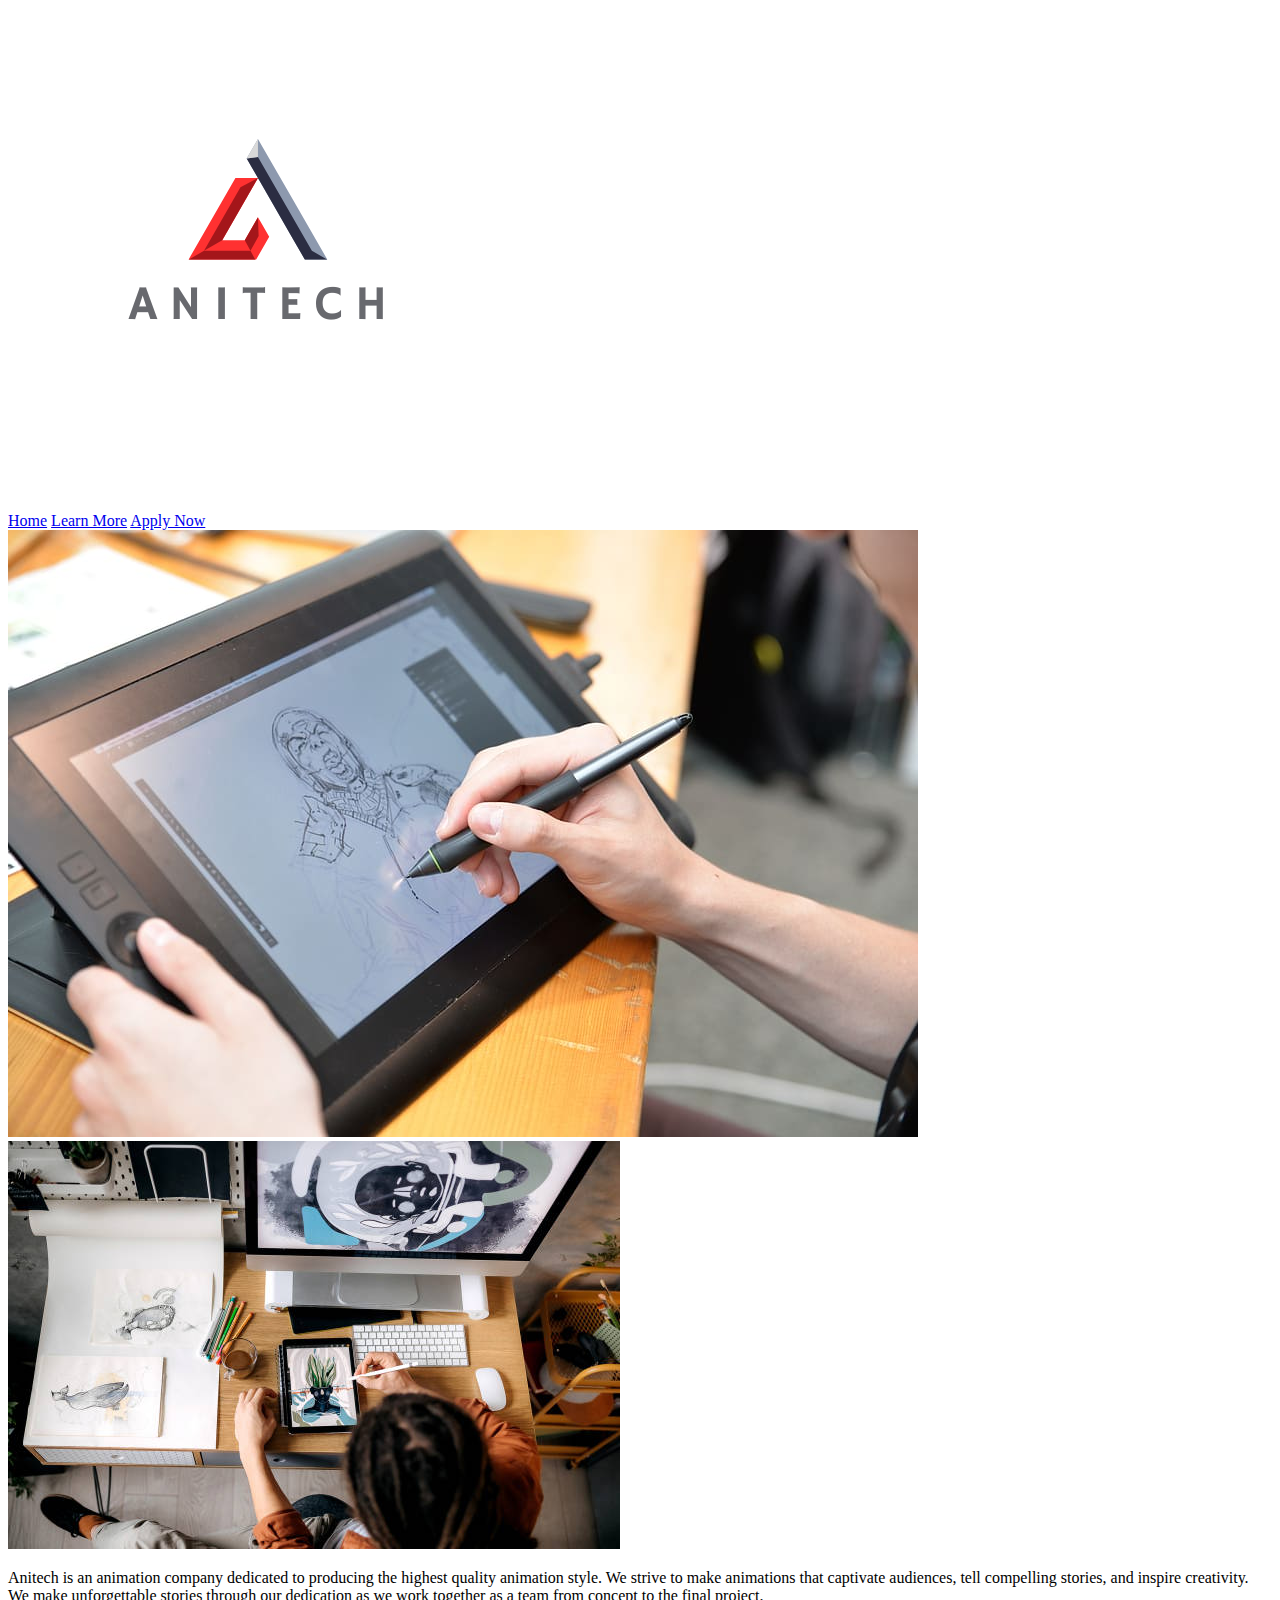
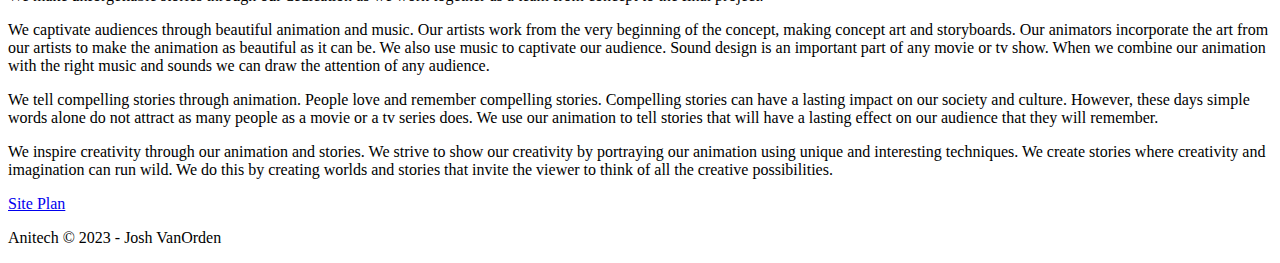
==== animation_studio/index.html @ b6055673 "Created the pages and added conent to them" ====
<!DOCTYPE html>
<html lang="en">
<head>
    <link rel="stylesheet" href="styles/style.css">
    <meta charset="UTF-8">
    <meta http-equiv="X-UA-Compatible" content="IE=edge">
    <meta name="viewport" content="width=device-width, initial-scale=1.0">
    <title>Anitech</title>
</head>

<body>
    <header>
        <a id="logo_link" href="index.html">
            <img class="logo" src="images/logo.png" alt="Dry Oar Logo">
        </a>
        <nav>
            <a href="index.html">Home</a>
            <a href="learn-more.html">Learn More</a>
            <a href="apply-now.html">Apply Now</a>
        </nav>
    </header>

    <main>
        <section class="home-images">
            <img class="home1" src="images/home1.jpg" alt="Home 1 Image">
            <img class="home2" src="images/home2.jpg" alt="Home 2 Image">
        <section class="home-msg">
            <section class="msg-1">
                <p>Anitech is an animation company dedicated to producing the highest quality animation style. We strive to make animations that captivate audiences, tell compelling stories, and inspire creativity. We make unforgettable stories through our dedication as we work together as a team from concept to the final project.</p>
            </section>
            <section class="msg-2">
                <p>We captivate audiences through beautiful animation and music. Our artists work from the very beginning of the concept, making concept art and storyboards. Our animators incorporate the art from our artists to make the animation as beautiful as it can be. We also use music to captivate our audience. Sound design is an important part of any movie or tv show. When we combine our animation with the right music and sounds we can draw the attention of any audience.</p>
            </section>
            <section class="msg-3">
                <p>We tell compelling stories through animation. People love and remember compelling stories. Compelling stories can have a lasting impact on our society and culture. However, these days simple words alone do not attract as many people as a movie or a tv series does. We use our animation to tell stories that will have a lasting effect on our audience that they will remember.</p>
            </section>
            <section class="msg-4">
                <p>We inspire creativity through our animation and stories. We strive to show our creativity by portraying our animation using unique and interesting techniques. We create stories where creativity and imagination can run wild. We do this by creating worlds and stories that invite the viewer to think of all the creative possibilities.</p>
            </section>
        </section>
    </main>

    <footer>
        <p><a href="site-plan.html">Site Plan</a></p>
        <p>Anitech &copy; 2023 - Josh VanOrden</p>
    </footer>
    </body>
</html>
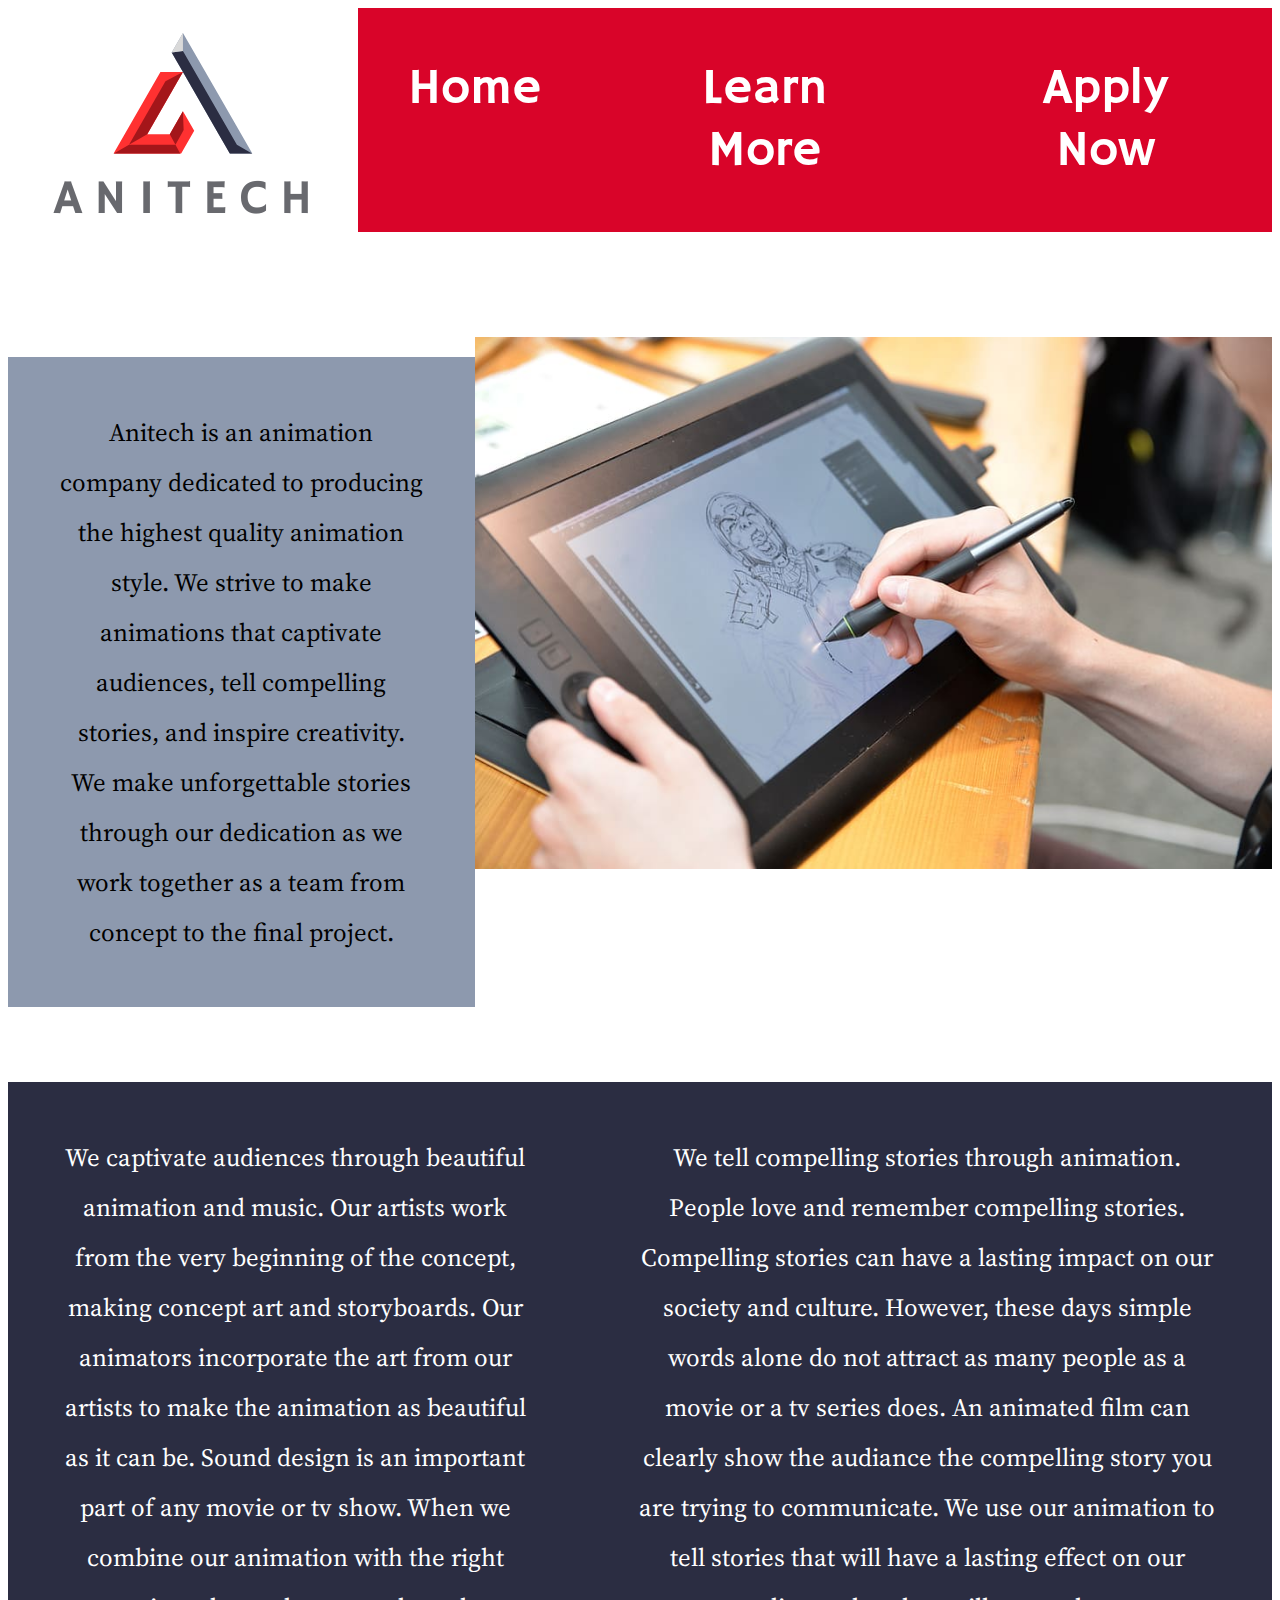
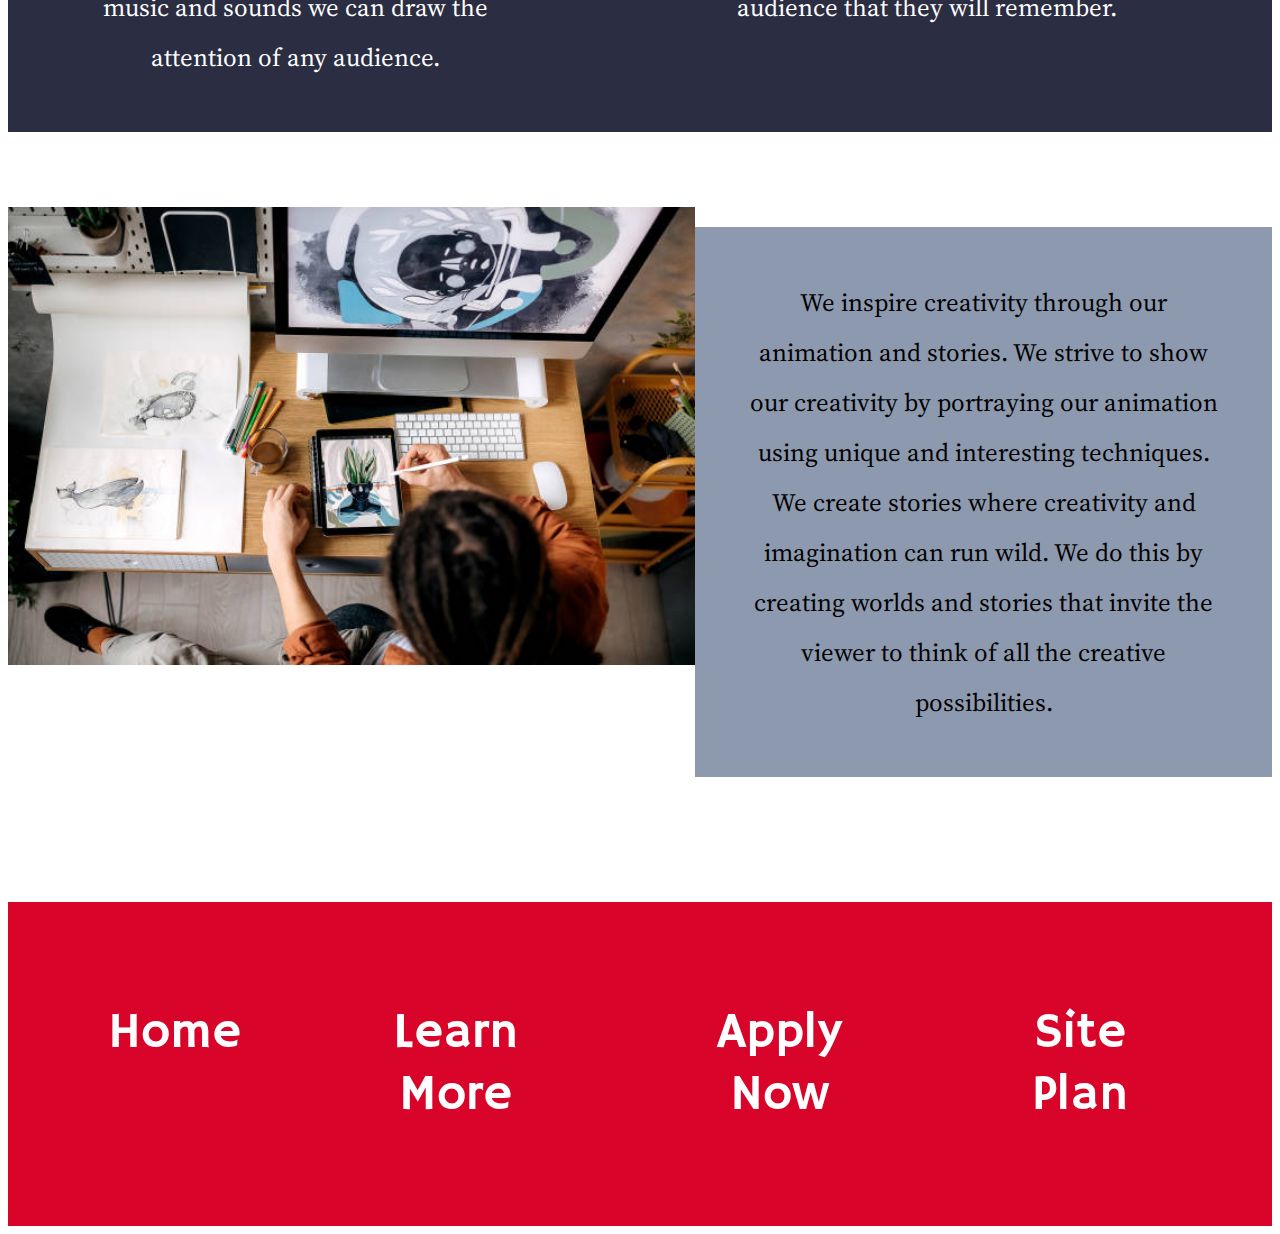
==== commit 3e9621fc: "Formatted Home Page" ====
--- a/animation_studio/index.html
+++ b/animation_studio/index.html
@@ -21,28 +21,19 @@
     </header>
 
     <main>
-        <section class="home-images">
-            <img class="home1" src="images/home1.jpg" alt="Home 1 Image">
-            <img class="home2" src="images/home2.jpg" alt="Home 2 Image">
-        <section class="home-msg">
-            <section class="msg-1">
-                <p>Anitech is an animation company dedicated to producing the highest quality animation style. We strive to make animations that captivate audiences, tell compelling stories, and inspire creativity. We make unforgettable stories through our dedication as we work together as a team from concept to the final project.</p>
-            </section>
-            <section class="msg-2">
-                <p>We captivate audiences through beautiful animation and music. Our artists work from the very beginning of the concept, making concept art and storyboards. Our animators incorporate the art from our artists to make the animation as beautiful as it can be. We also use music to captivate our audience. Sound design is an important part of any movie or tv show. When we combine our animation with the right music and sounds we can draw the attention of any audience.</p>
-            </section>
-            <section class="msg-3">
-                <p>We tell compelling stories through animation. People love and remember compelling stories. Compelling stories can have a lasting impact on our society and culture. However, these days simple words alone do not attract as many people as a movie or a tv series does. We use our animation to tell stories that will have a lasting effect on our audience that they will remember.</p>
-            </section>
-            <section class="msg-4">
-                <p>We inspire creativity through our animation and stories. We strive to show our creativity by portraying our animation using unique and interesting techniques. We create stories where creativity and imagination can run wild. We do this by creating worlds and stories that invite the viewer to think of all the creative possibilities.</p>
-            </section>
-        </section>
+        <p>Anitech is an animation company dedicated to producing the highest quality animation style. We strive to make animations that captivate audiences, tell compelling stories, and inspire creativity. We make unforgettable stories through our dedication as we work together as a team from concept to the final project.</p>
+        <img class="home1" src="images/home1.jpg" alt="Home 1 Image">
+        <p>We captivate audiences through beautiful animation and music. Our artists work from the very beginning of the concept, making concept art and storyboards. Our animators incorporate the art from our artists to make the animation as beautiful as it can be. Sound design is an important part of any movie or tv show. When we combine our animation with the right music and sounds we can draw the attention of any audience.</p>
+        <p>We tell compelling stories through animation. People love and remember compelling stories. Compelling stories can have a lasting impact on our society and culture. However, these days simple words alone do not attract as many people as a movie or a tv series does. An animated film can clearly show the audiance the compelling story you are trying to communicate. We use our animation to tell stories that will have a lasting effect on our audience that they will remember.</p>
+        <img class="home2" src="images/home2.jpg" alt="Home 2 Image">
+        <p>We inspire creativity through our animation and stories. We strive to show our creativity by portraying our animation using unique and interesting techniques. We create stories where creativity and imagination can run wild. We do this by creating worlds and stories that invite the viewer to think of all the creative possibilities.</p>
     </main>
 
     <footer>
-        <p><a href="site-plan.html">Site Plan</a></p>
-        <p>Anitech &copy; 2023 - Josh VanOrden</p>
+        <a href="index.html">Home</a>
+        <a href="learn-more.html">Learn More</a>
+        <a href="apply-now.html">Apply Now</a>
+        <a href="site-plan.html">Site Plan</a>
     </footer>
     </body>
 </html>--- a/animation_studio/styles/style.css
+++ b/animation_studio/styles/style.css
@@ -0,0 +1,127 @@
+@import url('https://fonts.googleapis.com/css2?family=Hammersmith+One&family=Source+Serif+Pro&display=swap');
+
+#content {
+    max-width: 1600px;
+    margin: 0 auto;
+}
+
+header {
+    display: grid;
+    grid-template-columns: 350px auto;
+    text-align: center;
+    font-family: "Hammersmith One", Helvetica, sans-serif;
+    font-size: 50px;
+}
+nav {
+    display: flex;
+    justify-content: space-around;
+    background-color: #D90429;
+    padding: 0px;
+    margin-top: 0px;
+    margin-bottom: 205px;
+}
+nav a{
+    text-decoration: none;
+    color: white;
+    padding: 50px;
+}
+nav a:hover{
+    background-color:#EF233C;
+}
+
+#logo_link {
+    justify-self: center;
+    align-self: center;
+    width: 100%;
+    margin-top: -125px;
+    margin-left: -150px;
+    z-index: -2;
+}
+main {
+    display: grid;
+    grid-template-columns: repeat(1fr, 10)
+}
+.home1{
+    grid-area: 2/4/3/9;
+    width: 100%;
+    margin-top: -100px;
+}
+.home2{
+    grid-area: 6/2/7/6;
+    width: 100%;
+    margin-top: 50px;
+}
+p {
+    text-align: center;
+    font-family: "Source Serif Pro", Helvetica, sans-serif;
+    font-size: 25px;
+    line-height: 2em;
+    padding: 50px;
+}
+p:nth-of-type(1){
+    grid-area: 2/2/3/4;
+    background-color: #8D99AE;
+    margin-top: -80px;
+}
+p:nth-of-type(2){
+    grid-area: 4/2/5/5;
+    background-color: #2B2D42;
+    color: white;
+    margin-top: 50px;
+}
+p:nth-of-type(3){
+    grid-area: 4/5/5/9;
+    background-color: #2B2D42;
+    color: white;
+    margin-top: 50px;
+}
+p:nth-of-type(4){
+    grid-area: 6/6/7/9;
+    background-color: #8D99AE;
+    margin-top: 70px;
+}
+footer{
+    display: grid;
+    grid-template-columns: auto;
+    text-align: center;
+    display: flex;
+    justify-content: space-around;
+    padding: 50px;
+    margin-top: 100px;
+    background-color: #D90429;
+}
+footer a{
+    font-family: "Hammersmith One", Helvetica, sans-serif;
+    text-decoration: none;
+    color: white;
+    font-size: 50px;
+    padding: 50px;
+}
+footer a:hover{
+    background-color: #EF233C;
+}
+
+@media screen and (max-width: 900px) {
+    main {
+        display: block;
+        height: auto;
+    }
+    nav {
+        flex-direction: column;
+    }
+    nav a {
+        display: block;
+        padding: 15px;
+    }
+    p:nth-of-type(1){
+        margin-bottom: 150px;
+    }
+    footer{
+        display: block;
+        padding: 0px;
+    }
+    footer a {
+        display: block;
+        padding: 10px;
+    }
+}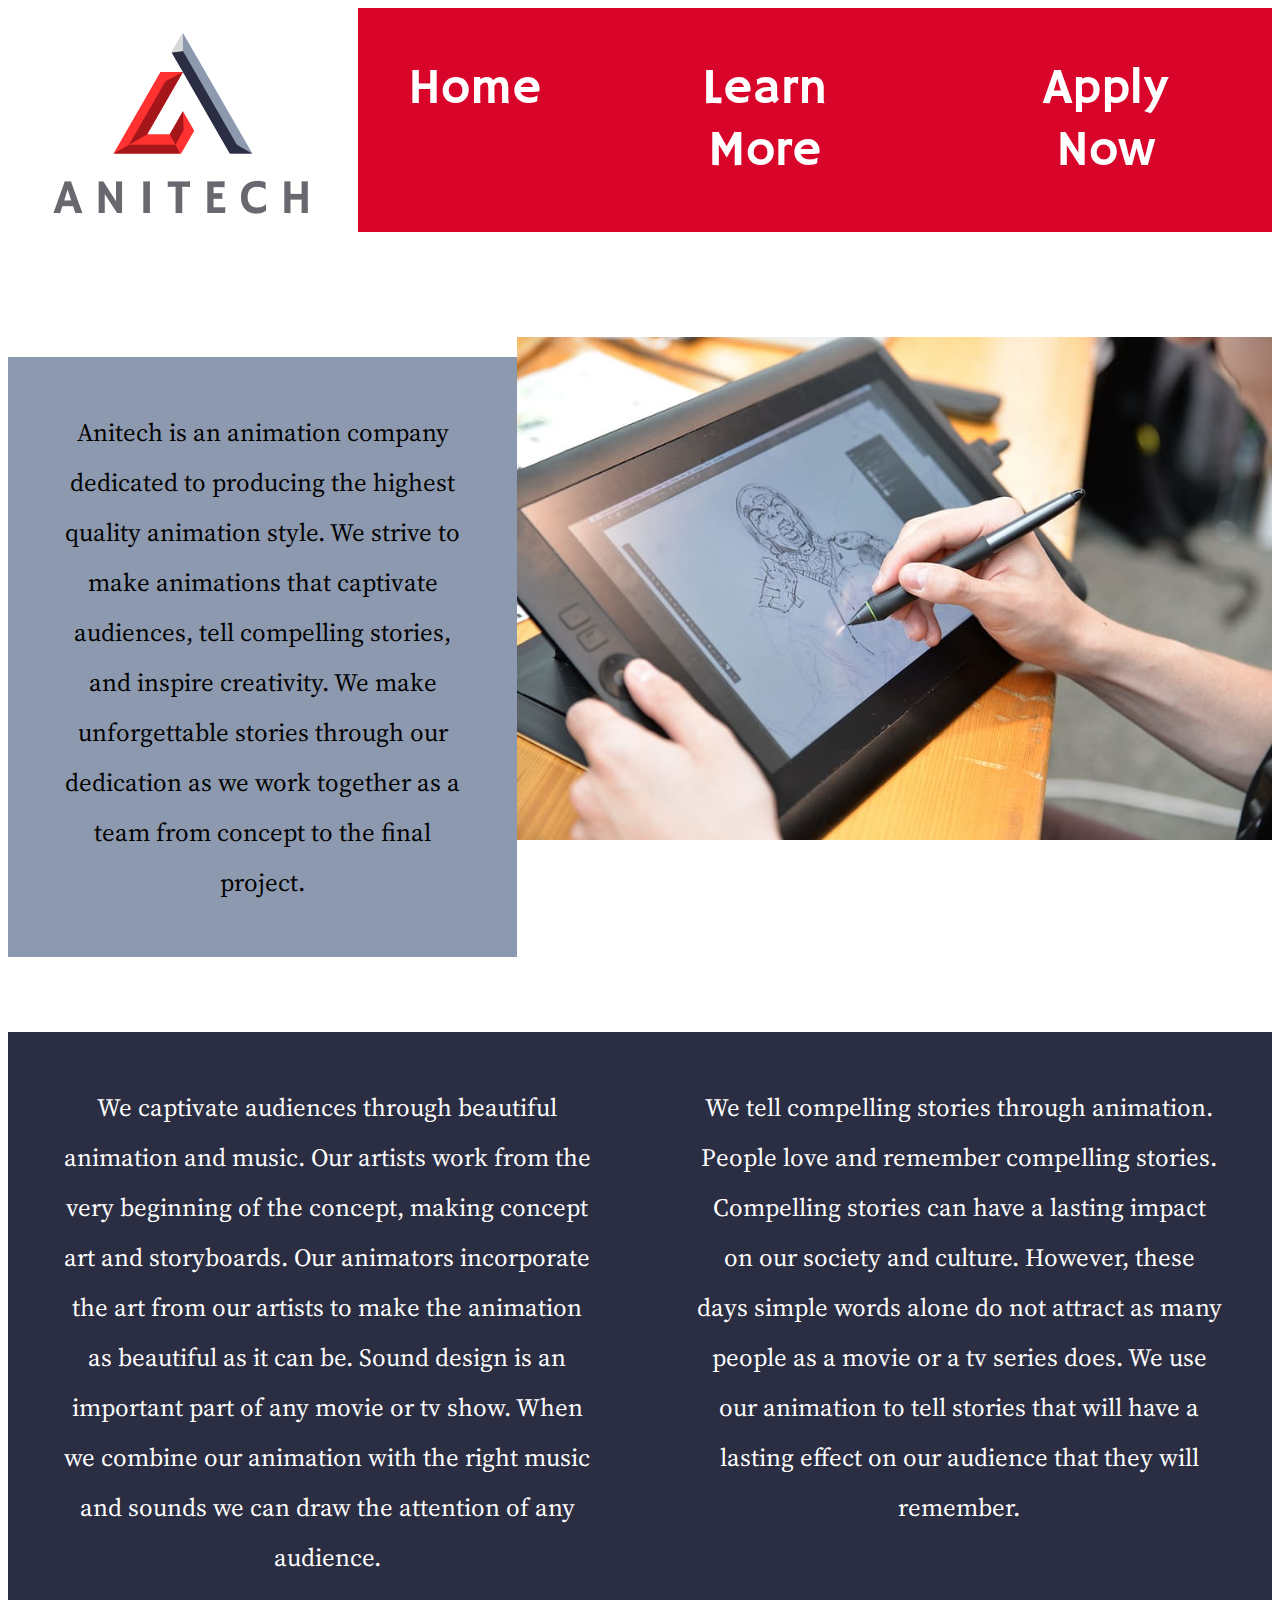
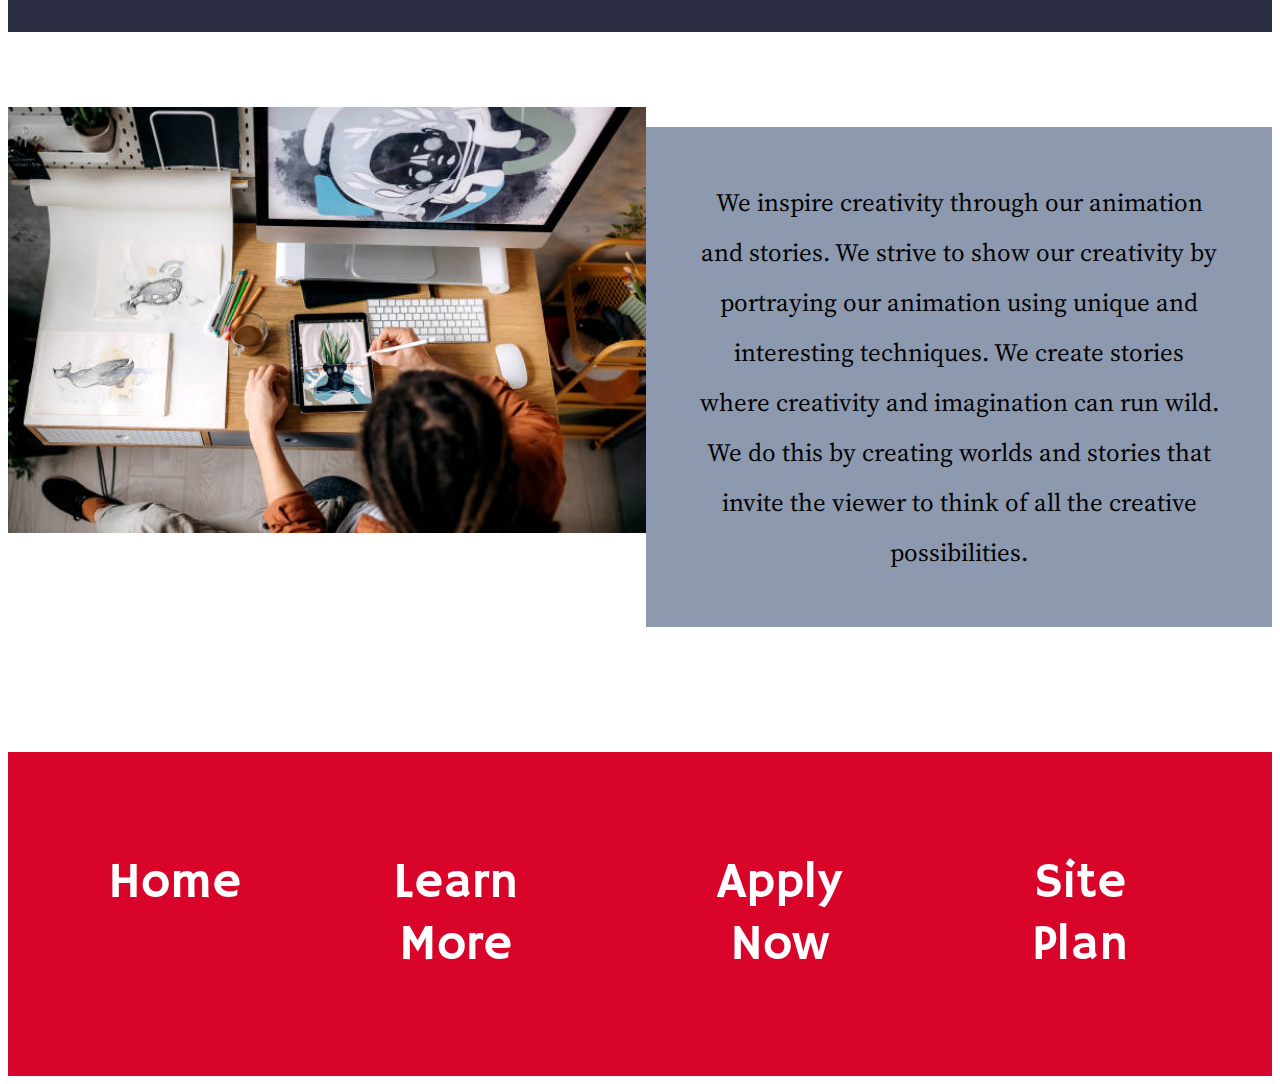
==== commit 4fcea99b: "subpage 2 added" ====
--- a/animation_studio/index.html
+++ b/animation_studio/index.html
@@ -24,7 +24,7 @@
         <p>Anitech is an animation company dedicated to producing the highest quality animation style. We strive to make animations that captivate audiences, tell compelling stories, and inspire creativity. We make unforgettable stories through our dedication as we work together as a team from concept to the final project.</p>
         <img class="home1" src="images/home1.jpg" alt="Home 1 Image">
         <p>We captivate audiences through beautiful animation and music. Our artists work from the very beginning of the concept, making concept art and storyboards. Our animators incorporate the art from our artists to make the animation as beautiful as it can be. Sound design is an important part of any movie or tv show. When we combine our animation with the right music and sounds we can draw the attention of any audience.</p>
-        <p>We tell compelling stories through animation. People love and remember compelling stories. Compelling stories can have a lasting impact on our society and culture. However, these days simple words alone do not attract as many people as a movie or a tv series does. An animated film can clearly show the audiance the compelling story you are trying to communicate. We use our animation to tell stories that will have a lasting effect on our audience that they will remember.</p>
+        <p>We tell compelling stories through animation. People love and remember compelling stories. Compelling stories can have a lasting impact on our society and culture. However, these days simple words alone do not attract as many people as a movie or a tv series does. We use our animation to tell stories that will have a lasting effect on our audience that they will remember.</p>
         <img class="home2" src="images/home2.jpg" alt="Home 2 Image">
         <p>We inspire creativity through our animation and stories. We strive to show our creativity by portraying our animation using unique and interesting techniques. We create stories where creativity and imagination can run wild. We do this by creating worlds and stories that invite the viewer to think of all the creative possibilities.</p>
     </main>
--- a/animation_studio/styles/style.css
+++ b/animation_studio/styles/style.css
@@ -51,6 +51,11 @@
     width: 100%;
     margin-top: 50px;
 }
+.learn-more1{
+    grid-area: 2/4/3/9;
+    width: 100%;
+    margin-top: -100px;
+}
 p {
     text-align: center;
     font-family: "Source Serif Pro", Helvetica, sans-serif;
@@ -70,7 +75,7 @@
     margin-top: 50px;
 }
 p:nth-of-type(3){
-    grid-area: 4/5/5/9;
+    grid-area: 4/6/5/9;
     background-color: #2B2D42;
     color: white;
     margin-top: 50px;
@@ -118,10 +123,10 @@
     }
     footer{
         display: block;
-        padding: 0px;
+        padding: 20px;
     }
     footer a {
         display: block;
-        padding: 10px;
+        padding: 0px;
     }
 }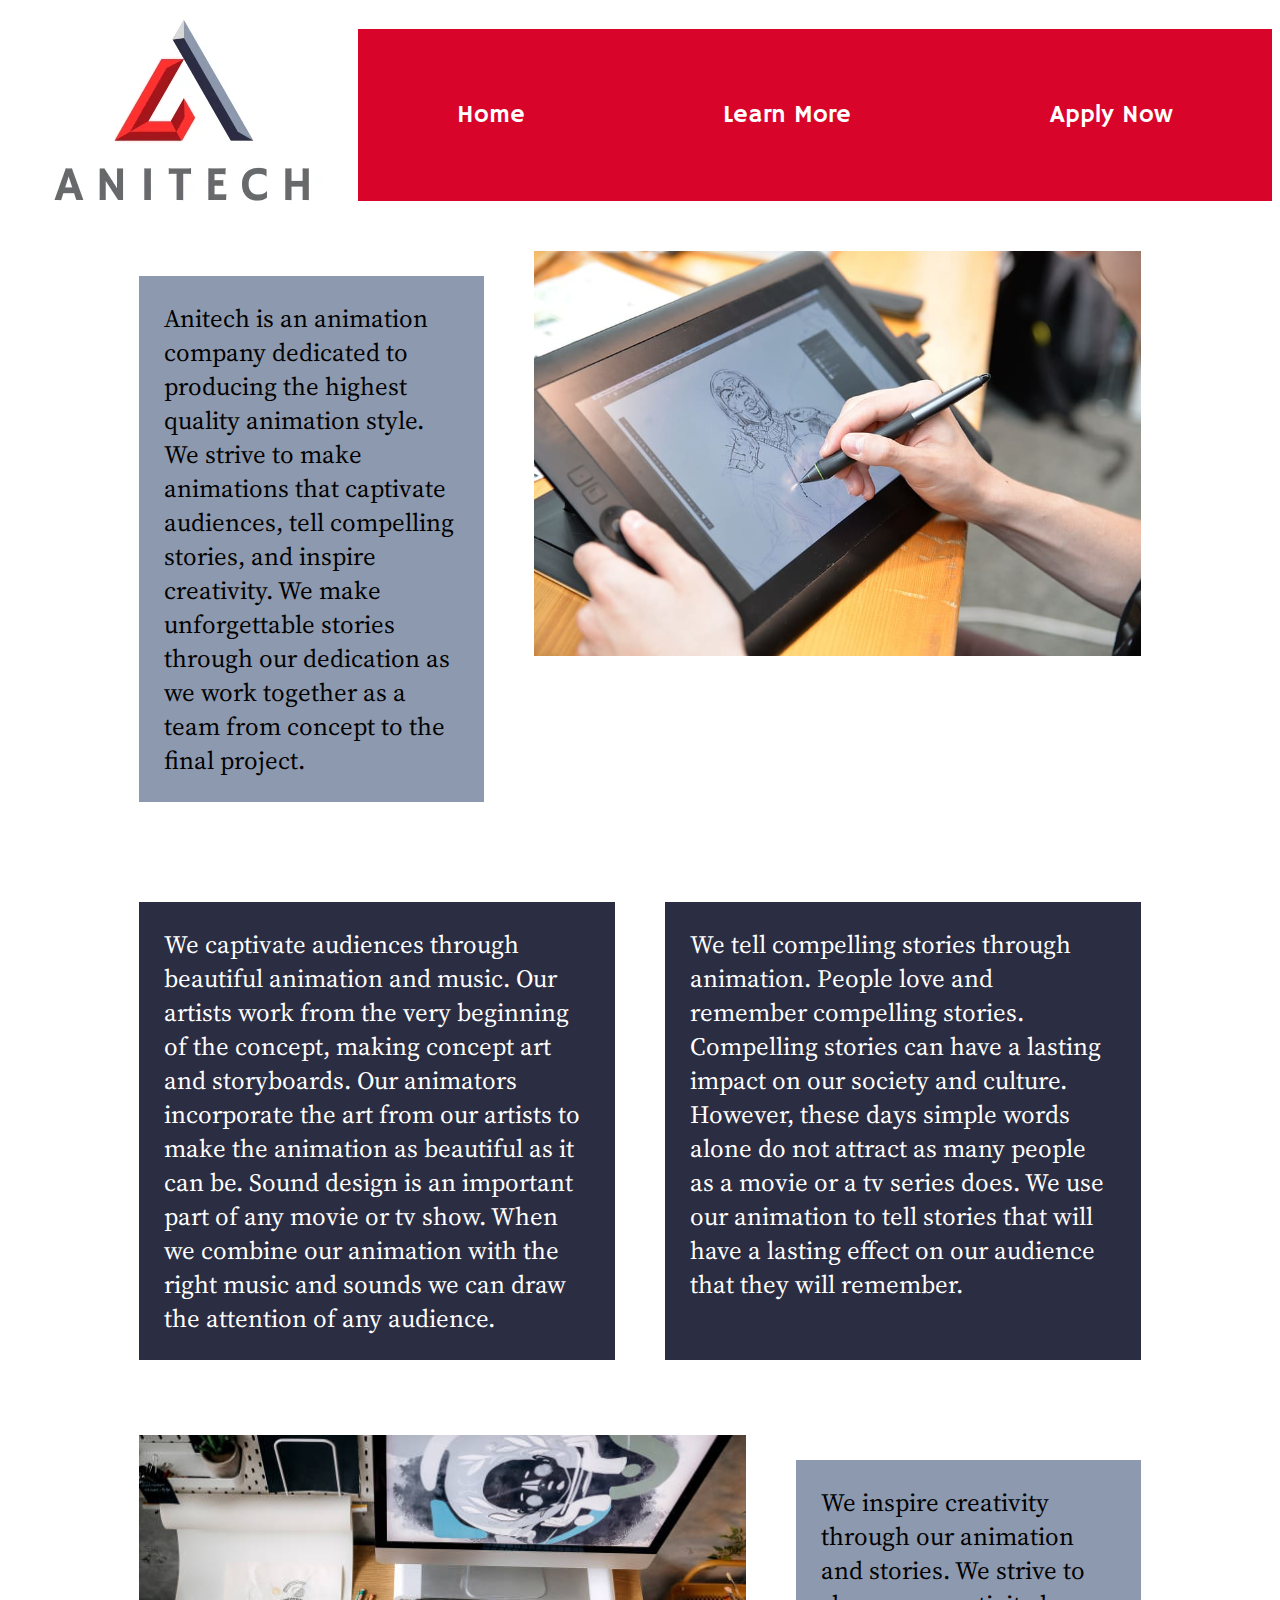
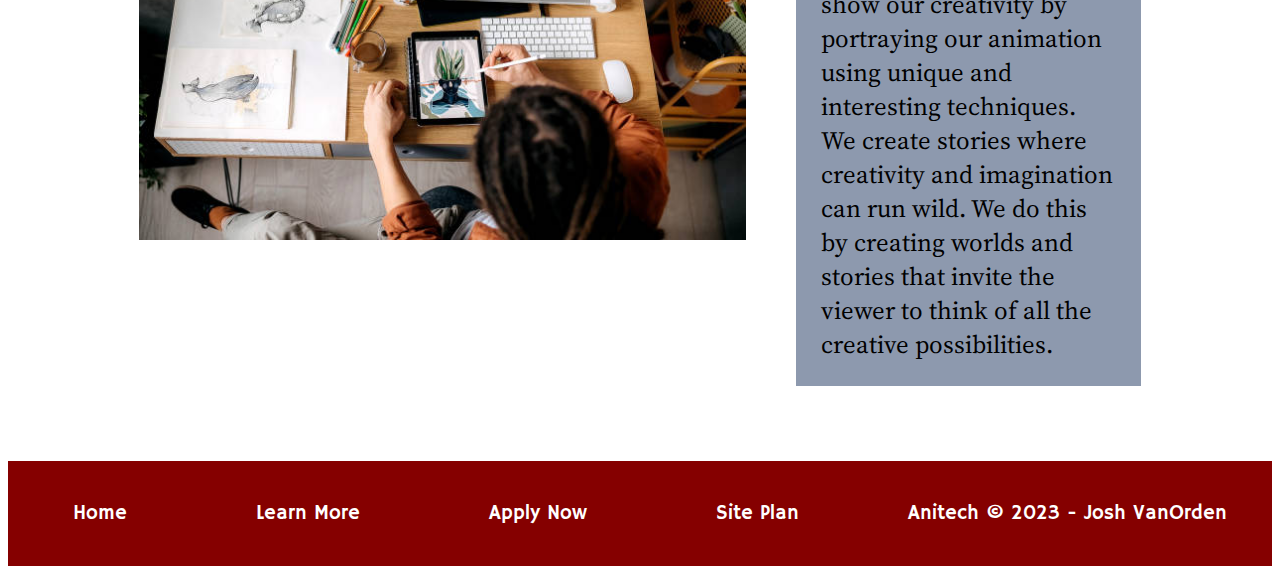
==== commit c9e0821a: "Added subpage 1 and 2" ====
--- a/animation_studio/index.html
+++ b/animation_studio/index.html
@@ -11,7 +11,7 @@
 <body>
     <header>
         <a id="logo_link" href="index.html">
-            <img class="logo" src="images/logo.png" alt="Dry Oar Logo">
+            <img class="logo" src="images/logo.webp" alt="Anitech Logo">
         </a>
         <nav>
             <a href="index.html">Home</a>
@@ -34,6 +34,7 @@
         <a href="learn-more.html">Learn More</a>
         <a href="apply-now.html">Apply Now</a>
         <a href="site-plan.html">Site Plan</a>
+        <p> Anitech &copy; 2023 - Josh VanOrden</p>
     </footer>
     </body>
 </html>--- a/animation_studio/styles/style.css
+++ b/animation_studio/styles/style.css
@@ -3,27 +3,26 @@
 #content {
     max-width: 1600px;
     margin: 0 auto;
-}
+}   
 
 header {
     display: grid;
     grid-template-columns: 350px auto;
     text-align: center;
+    margin-bottom: 30px;
     font-family: "Hammersmith One", Helvetica, sans-serif;
-    font-size: 50px;
+    font-size: 25px;
 }
 nav {
     display: flex;
-    justify-content: space-around;
-    background-color: #D90429;
-    padding: 0px;
-    margin-top: 0px;
-    margin-bottom: 205px;
+    justify-content: space-around; 
+    background-color: #D90429; 
+    align-self: center;
 }
 nav a{
     text-decoration: none;
     color: white;
-    padding: 50px;
+    padding: 70px;
 }
 nav a:hover{
     background-color:#EF233C;
@@ -33,100 +32,131 @@
     justify-self: center;
     align-self: center;
     width: 100%;
-    margin-top: -125px;
-    margin-left: -150px;
-    z-index: -2;
 }
 main {
-    display: grid;
-    grid-template-columns: repeat(1fr, 10)
+    display: grid; 
+    grid-template-columns: repeat(10, 1fr);
+    gap: 50px;
 }
 .home1{
-    grid-area: 2/4/3/9;
-    width: 100%;
-    margin-top: -100px;
+    grid-area: 1/5/3/10; 
+    width: 100%; 
 }
 .home2{
-    grid-area: 6/2/7/6;
+    grid-area: 4/2/5/7;
     width: 100%;
-    margin-top: 50px;
 }
 .learn-more1{
-    grid-area: 2/4/3/9;
+    grid-area: 1/5/3/10;
     width: 100%;
-    margin-top: -100px;
 }
-p {
-    text-align: center;
-    font-family: "Source Serif Pro", Helvetica, sans-serif;
-    font-size: 25px;
-    line-height: 2em;
-    padding: 50px;
+.apply-now1{
+    grid-area: 1/2/3/6;
+    width: 100%;
+    z-index: 1;
 }
-p:nth-of-type(1){
-    grid-area: 2/2/3/4;
+.apply-now2{
+    grid-area: 4/5/5/10;
+    width: 100%;
+}
+main p {
+    font-family: "Source Serif Pro", Helvetica, sans-serif; 
+    font-size: 25px; 
+    padding: 25px;
+}
+main p:nth-of-type(1){
+    grid-area: 1/2/3/5; 
     background-color: #8D99AE;
-    margin-top: -80px;
 }
-p:nth-of-type(2){
-    grid-area: 4/2/5/5;
+main p:nth-of-type(2){
+    grid-area: 3/2/4/6;
     background-color: #2B2D42;
     color: white;
-    margin-top: 50px;
 }
-p:nth-of-type(3){
-    grid-area: 4/6/5/9;
-    background-color: #2B2D42;
+main p:nth-of-type(3){
+    grid-area: 3/6/4/10;
+    background-color: #2B2D42; 
     color: white;
-    margin-top: 50px;
 }
-p:nth-of-type(4){
-    grid-area: 6/6/7/9;
+main p:nth-of-type(4){
+    grid-area: 4/7/5/10; 
+    background-color: #8D99AE; 
+}
+.p1 {
+    grid-area: 1/6/3/10;
+    background-color: #8D99AE; 
+}
+.p2{
+    grid-area: 3/2/4/6;
     background-color: #8D99AE;
-    margin-top: 70px;
+    color: black;
+}
+.p3{
+    grid-area: 3/6/4/10;
+    background-color: #8D99AE; 
+    color: black;
+}
+.p4{
+    background-color: #8D99AE; 
+    grid-area: 4/2/5/5;
+
+}
+.join-button{
+    background-color: #D90429;
+    margin-left: 100px;
+    margin-right: 100px;
+    border-radius: 15px;
+}
+.join{
+    font-family: "Source Serif Pro", Helvetica, sans-serif; 
+    font-size: 25px; 
+    padding: 25px;
+    color: white;
+    align-self: center;
+    display: flex;
+    justify-content: space-around;
+}
+.join-button:hover{
+    background-color: #EF233C;
 }
 footer{
     display: grid;
     grid-template-columns: auto;
     text-align: center;
     display: flex;
+    margin-top: 50px;
     justify-content: space-around;
-    padding: 50px;
-    margin-top: 100px;
-    background-color: #D90429;
+    background-color: #850000;
 }
 footer a{
+    font-size: 20px;
+    padding: 40px;
     font-family: "Hammersmith One", Helvetica, sans-serif;
     text-decoration: none;
     color: white;
-    font-size: 50px;
-    padding: 50px;
 }
 footer a:hover{
-    background-color: #EF233C;
+    background-color: #D90429;
+}
+footer p{
+    padding: 20px;
+    font-size: 20px;
+    font-family: "Hammersmith One", Helvetica, sans-serif;
+    text-decoration: none;
+    color: white;
 }
 
-@media screen and (max-width: 900px) {
+@media screen and (max-width: 1000px) {
     main {
         display: block;
         height: auto;
     }
     nav {
         flex-direction: column;
+        padding: 10px;
     }
-    nav a {
+    nav a, footer, footer a {
         display: block;
-        padding: 15px;
-    }
-    p:nth-of-type(1){
-        margin-bottom: 150px;
-    }
-    footer{
-        display: block;
-        padding: 20px;
-    }
-    footer a {
-        display: block;
-        padding: 0px;
+        padding: 5px;
     }
 }